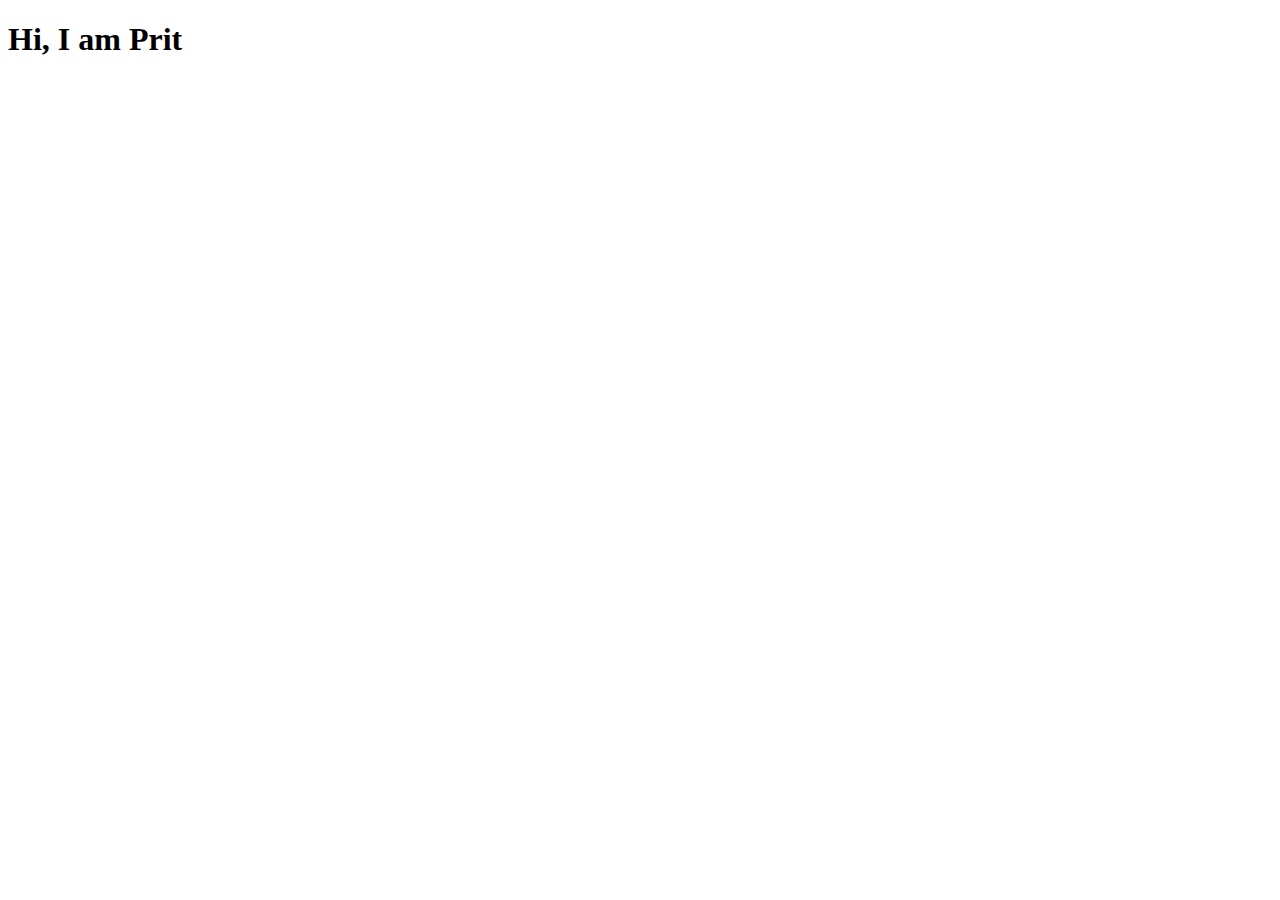
==== index.html @ a270d860 "Initial commit: adding index.html file" ====
<!DOCTYPE html>
<html lang="en">
  <head>
    <meta charset="UTF-8" />
    <meta name="viewport" content="width=device-width, initial-scale=1.0" />
    <title>Prit's Portfolio</title>
  </head>
  <body>
    <h1>Hi, I am Prit</h1>
  </body>
</html>
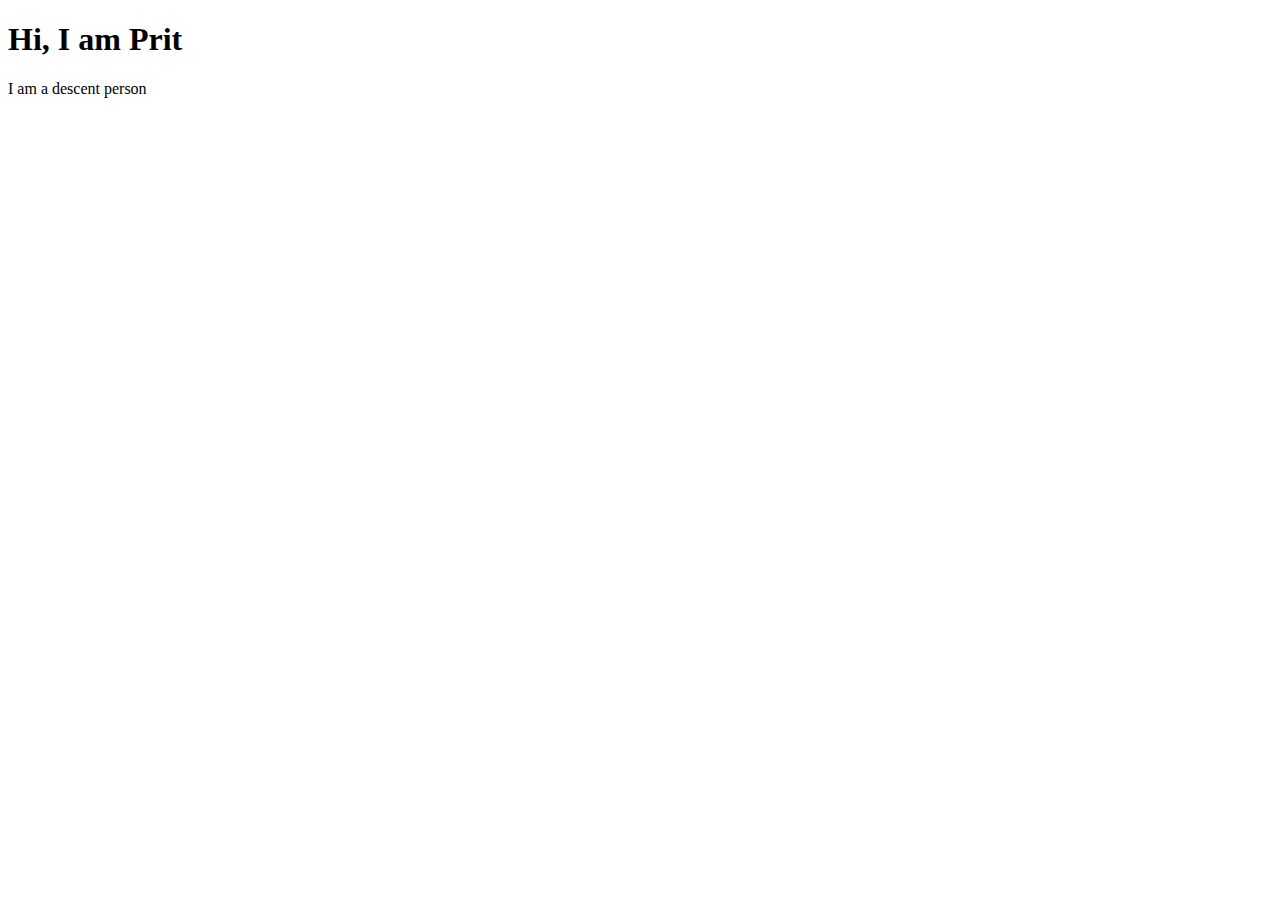
==== commit dc496dcd: "Edit in index.html file" ====
--- a/index.html
+++ b/index.html
@@ -7,5 +7,6 @@
   </head>
   <body>
     <h1>Hi, I am Prit</h1>
+    <p>I am a descent person</p>
   </body>
 </html>
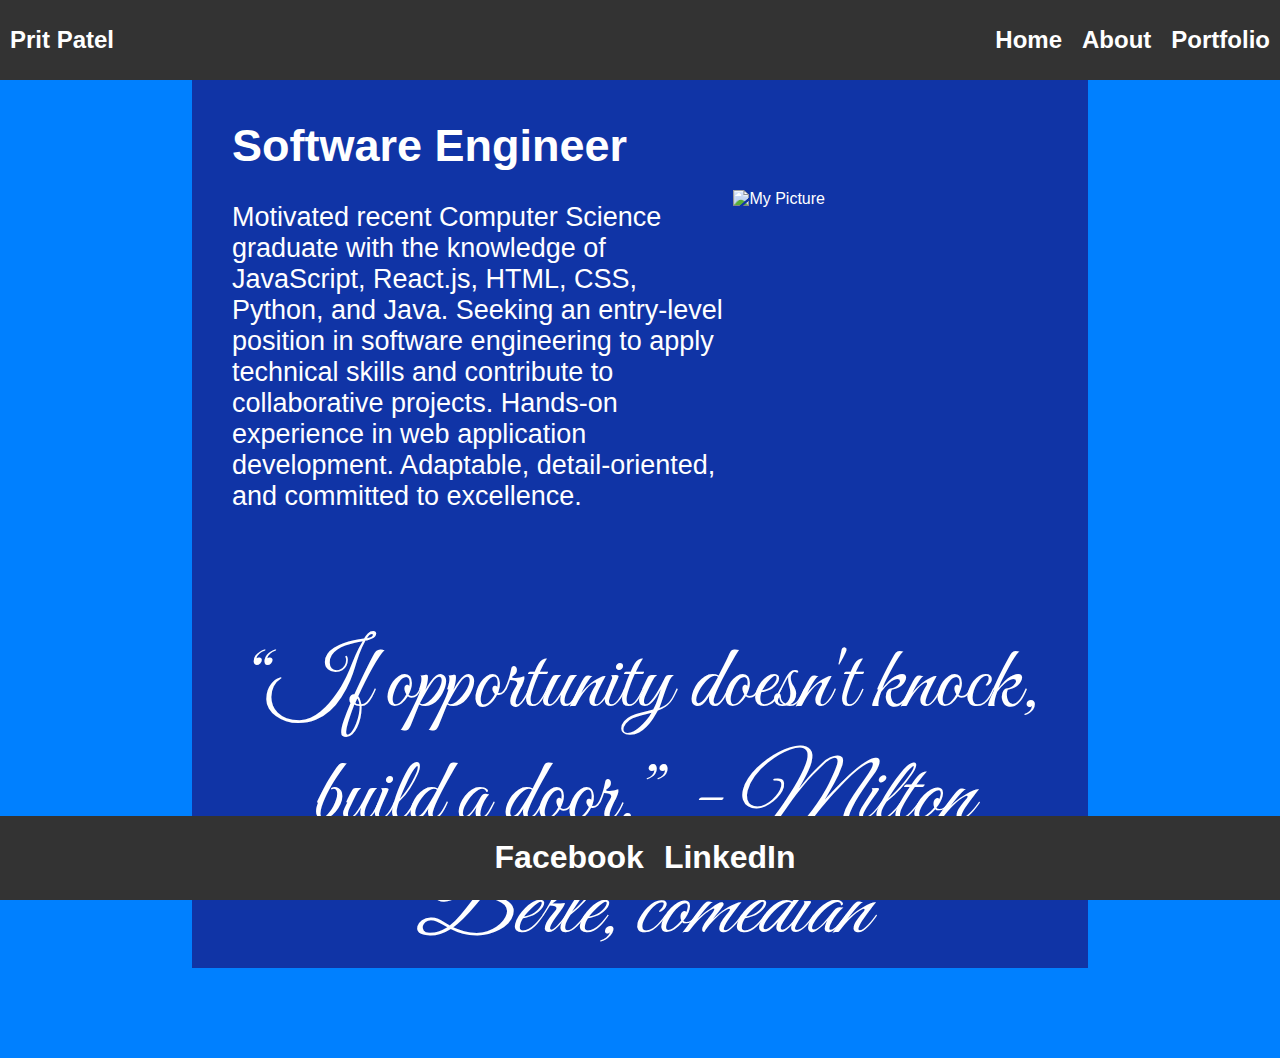
==== commit a74d5ab5: "made changes to to index.html, created and added contents to the about.html, portfolio.html, style.c" ====
--- a/index.html
+++ b/index.html
@@ -4,9 +4,53 @@
     <meta charset="UTF-8" />
     <meta name="viewport" content="width=device-width, initial-scale=1.0" />
     <title>Prit's Portfolio</title>
+    <link rel="stylesheet" href="style.css" />
+    <link
+      href="https://fonts.googleapis.com/css2?family=Great+Vibes&display=swap"
+      rel="stylesheet"
+    />
   </head>
   <body>
-    <h1>Hi, I am Prit</h1>
-    <p>I am a descent person</p>
+    <header>
+      <nav class="navbar">
+        <h2>Prit Patel</h2>
+        <menu>
+          <h2><a href="index.html">Home</a></h2>
+          <h2><a href="about.html">About</a></h2>
+          <h2><a href="portfolio.html">Portfolio</a></h2>
+        </menu>
+      </nav>
+    </header>
+    <main>
+      <div class="main-content">
+        <div class="about-me">
+          <h1>Software Engineer</h1>
+          <p>
+            Motivated recent Computer Science graduate with the knowledge of
+            JavaScript, React.js, HTML, CSS, Python, and Java. Seeking an
+            entry-level position in software engineering to apply technical
+            skills and contribute to collaborative projects. Hands-on experience
+            in web application development. Adaptable, detail-oriented, and
+            committed to excellence.
+          </p>
+        </div>
+        <div class="my-picture">
+          <img src="./assets/IMG_0517.JPG" alt="My Picture" />
+        </div>
+      </div>
+      <div class="quote">
+        <blockquote>
+          <q>If opportunity doesn't knock, build a door.</q>
+          <cite>- Milton Berle, comedian</cite>
+        </blockquote>
+      </div>
+    </main>
+
+    <footer>
+      <h3><a href="http://facebook.com">Facebook</a></h3>
+      <h3>
+        <a href="https://www.linkedin.com/in/prit-patel-485654268/">LinkedIn</a>
+      </h3>
+    </footer>
   </body>
 </html>
--- a/style.css
+++ b/style.css
@@ -0,0 +1,92 @@
+body {
+  font-family: Arial, Helvetica, sans-serif;
+  margin: 0;
+  padding: 0;
+  background-color: #0080ff;
+}
+.navbar {
+  background-color: #333333;
+  display: flex;
+  align-items: center;
+  padding: 10px;
+  position: fixed;
+  box-sizing: border-box;
+  width: 100%;
+  top: 0;
+}
+.navbar h2 {
+  color: white;
+  margin: 0;
+}
+.navbar h2 a {
+  text-decoration: none;
+  color: white;
+}
+.navbar h2 a:hover {
+  text-decoration: underline;
+}
+.navbar menu {
+  display: flex;
+  gap: 20px;
+  margin-left: auto;
+}
+main {
+  padding-top: 90px;
+  width: 70%;
+  margin-left: auto;
+  margin-right: auto;
+  background-color: #1034a6;
+  color: white;
+  margin-bottom: 0;
+}
+main .main-content {
+  display: flex;
+}
+main .about-me {
+  width: 70%;
+  padding-left: 40px;
+  padding-right: 5px;
+  /* background-color: rgb(93, 102, 110); */
+}
+main .main-content .about-me h1 {
+  font-size: 5vh;
+}
+
+main .main-content .about-me p {
+  font-size: 3vh;
+}
+main .my-picture {
+  width: 50%;
+  /* background-color: aqua; */
+  align-content: center;
+}
+main .my-picture img {
+  height: 250px;
+  display: block;
+  margin-left: auto;
+  margin-right: auto;
+}
+.quote {
+  text-align: center;
+  font-family: "Great Vibes", cursive;
+  font-size: 10vh;
+  font-weight: 100;
+}
+footer {
+  background-color: #333333;
+  padding: 5px;
+  display: flex;
+  gap: 20px;
+  position: fixed;
+  bottom: 0;
+  width: 100%;
+  justify-content: center;
+}
+footer a {
+  color: white;
+  font-size: xx-large;
+  text-decoration: none;
+}
+footer a:hover {
+  text-decoration: underline;
+}
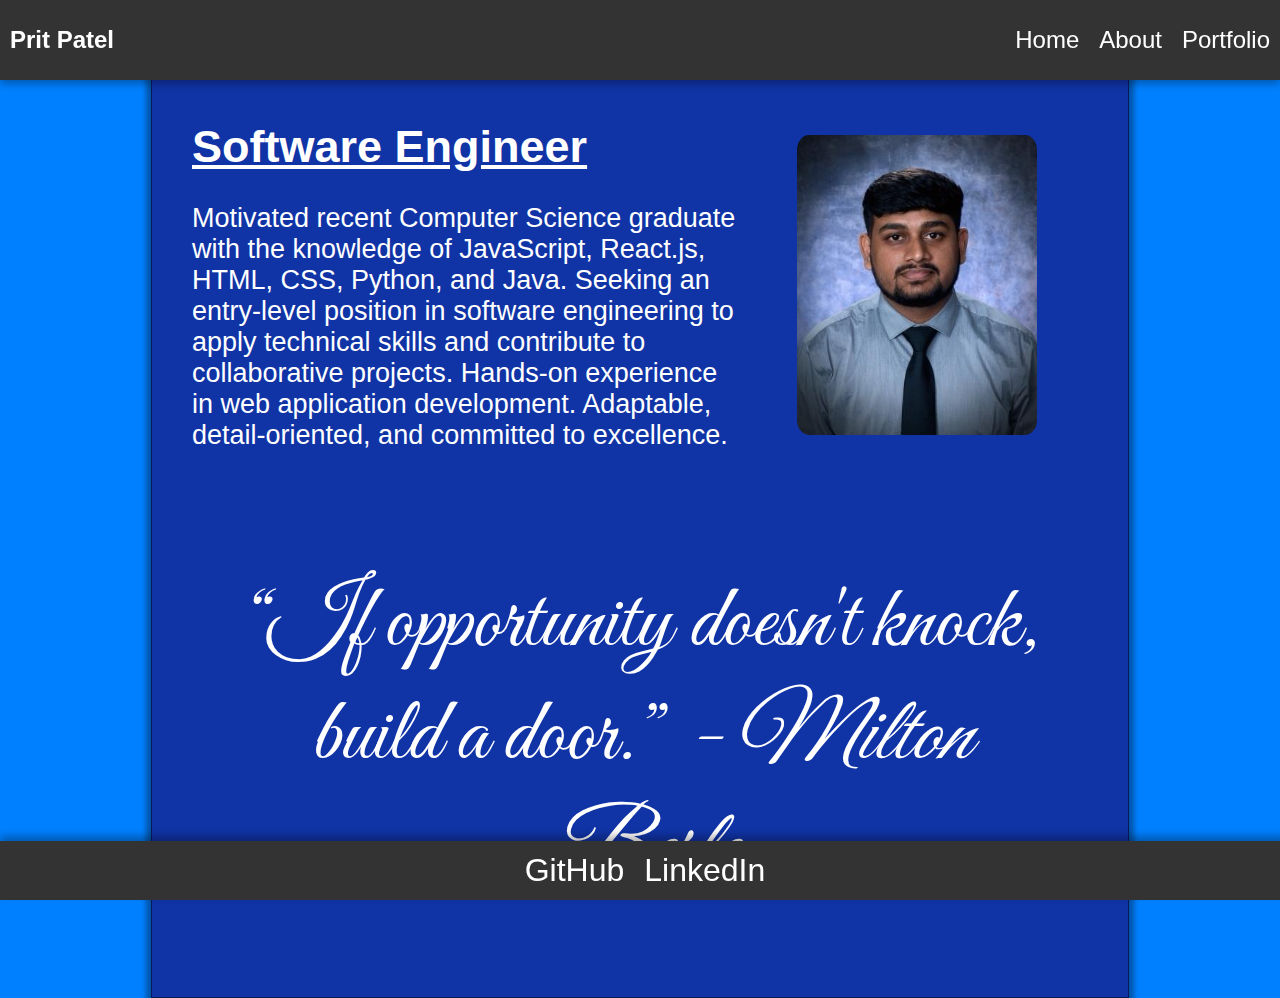
==== commit a0bb30ee: "Edit index.html, about.html, portfolio.html, style.css, added images and a video to the assets folde" ====
--- a/index.html
+++ b/index.html
@@ -9,6 +9,7 @@
       href="https://fonts.googleapis.com/css2?family=Great+Vibes&display=swap"
       rel="stylesheet"
     />
+    <script src="script.js"></script>
   </head>
   <body>
     <header>
@@ -35,21 +36,25 @@
           </p>
         </div>
         <div class="my-picture">
-          <img src="./assets/IMG_0517.JPG" alt="My Picture" />
+          <img src="./assets/my-picture.jpg" alt="My Picture" />
         </div>
       </div>
       <div class="quote">
         <blockquote>
           <q>If opportunity doesn't knock, build a door.</q>
-          <cite>- Milton Berle, comedian</cite>
+          <cite>- Milton Berle</cite>
         </blockquote>
       </div>
     </main>
 
     <footer>
-      <h3><a href="http://facebook.com">Facebook</a></h3>
+      <h3><a href="https://github.com/pdp5" target="_blank">GitHub</a></h3>
       <h3>
-        <a href="https://www.linkedin.com/in/prit-patel-485654268/">LinkedIn</a>
+        <a
+          href="https://www.linkedin.com/in/prit-patel-485654268/"
+          target="_blank"
+          >LinkedIn</a
+        >
       </h3>
     </footer>
   </body>
--- a/style.css
+++ b/style.css
@@ -3,6 +3,9 @@
   margin: 0;
   padding: 0;
   background-color: #0080ff;
+  height: 100%;
+  display: flex;
+  flex-direction: column;
 }
 .navbar {
   background-color: #333333;
@@ -13,6 +16,8 @@
   box-sizing: border-box;
   width: 100%;
   top: 0;
+  /* border-bottom: 2px solid black; */
+  box-shadow: 0px 4px 8px rgba(0, 0, 0, 0.3);
 }
 .navbar h2 {
   color: white;
@@ -30,6 +35,9 @@
   gap: 20px;
   margin-left: auto;
 }
+.navbar menu h2 {
+  font-weight: 100;
+}
 main {
   padding-top: 90px;
   width: 70%;
@@ -37,19 +45,24 @@
   margin-right: auto;
   background-color: #1034a6;
   color: white;
-  margin-bottom: 0;
+  margin-bottom: 0px;
+  box-shadow: 0px 0px 5px 5px rgba(0, 0, 0, 0.34);
+  padding-bottom: 0;
+  border: 1px solid rgba(0, 0, 0, 0.467);
+  padding: 90px 40px 0 40px;
 }
 main .main-content {
   display: flex;
 }
 main .about-me {
-  width: 70%;
-  padding-left: 40px;
+  width: 80%;
+  /* padding-left: 40px; */
   padding-right: 5px;
   /* background-color: rgb(93, 102, 110); */
 }
 main .main-content .about-me h1 {
   font-size: 5vh;
+  text-decoration: underline;
 }
 
 main .main-content .about-me p {
@@ -61,10 +74,11 @@
   align-content: center;
 }
 main .my-picture img {
-  height: 250px;
+  height: 300px;
   display: block;
   margin-left: auto;
   margin-right: auto;
+  border-radius: 5%;
 }
 .quote {
   text-align: center;
@@ -74,13 +88,18 @@
 }
 footer {
   background-color: #333333;
-  padding: 5px;
+  padding: 2px 5px;
   display: flex;
   gap: 20px;
   position: fixed;
   bottom: 0;
   width: 100%;
   justify-content: center;
+  box-shadow: 0px -5px 8px rgba(0, 0, 0, 0.3);
+}
+footer h3 {
+  font-weight: 100;
+  font-size: 1vh;
 }
 footer a {
   color: white;
@@ -90,3 +109,90 @@
 footer a:hover {
   text-decoration: underline;
 }
+/*About page styling*/
+main .about-page-header h1 {
+  text-align: center;
+  text-decoration: underline;
+}
+main .volleyball,
+main .music {
+  margin-top: 30px;
+}
+main .music {
+  margin-bottom: 100px;
+}
+main .volleyball .volleyball-detail-picture-container,
+main .music .music-detail-picture-container {
+  display: flex;
+  margin-bottom: 30px;
+}
+main .volleyball .volleyball-detail-picture-container .volleyball-detail,
+main .music .music-detail-picture-container .music-detail {
+  width: 70%;
+  margin-right: 20px;
+  font-size: larger;
+}
+main .volleyball .volleyball-detail-picture-container .volleyball-picture,
+main .music .music-detail-picture-container .music-picture {
+  margin: 0 auto;
+  /* background-color: #fafafa; */
+}
+main .volleyball .volleyball-detail-picture-container .volleyball-picture img,
+main .music .music-detail-picture-container .music-picture img {
+  height: 200px;
+}
+main .music .music-detail-picture-container .music-picture img {
+  width: 350px;
+}
+/*Portfolio Page Styling*/
+main .portfolio-page-header h1 {
+  text-align: center;
+  text-decoration: underline;
+}
+main .project-1,
+main .project-2,
+main .project-3 {
+  background-color: #fafafa;
+  color: black;
+  padding: 10px;
+  margin: 30px 30px;
+}
+main .project-3 {
+  margin-bottom: 100px;
+}
+main .project-1 h2,
+main .project-2 h2,
+main .project-3 h2 {
+  margin: auto;
+  font-size: xx-large;
+}
+main .project-1 .project-info-video-container,
+main .project-2 .project-2-info-picture-container,
+main .project-3 .project-3-info-picture-container {
+  display: flex;
+}
+main .project-1 .project-info-video-container .info,
+main .project-2 .project-2-info-picture-container .info,
+main .project-3 .project-3-info-picture-container .info {
+  /* background-color: aqua; */
+  width: 80%;
+  margin-right: 10px;
+  font-size: large;
+}
+main .project-1 .project-info-video-container .info ul li,
+main .project-2 .project-2-info-picture-container .info ul li,
+main .project-3 .project-3-info-picture-container .info ul li {
+  margin-bottom: 10px;
+}
+main .project-1 .project-info-video-container .project-1-demo-video,
+main .project-2 .project-2-info-picture-container .project-2-picture,
+main .project-3 .project-3-info-picture-container .project-3-picture {
+  /* background-color: rgb(53, 76, 76); */
+  margin: auto 0;
+}
+main .project-1 .project-1-demo-video video,
+main .project-2 .project-2-info-picture-container .project-2-picture img,
+main .project-3 .project-3-info-picture-container .project-3-picture img {
+  height: 200px;
+  border-radius: 10px;
+}
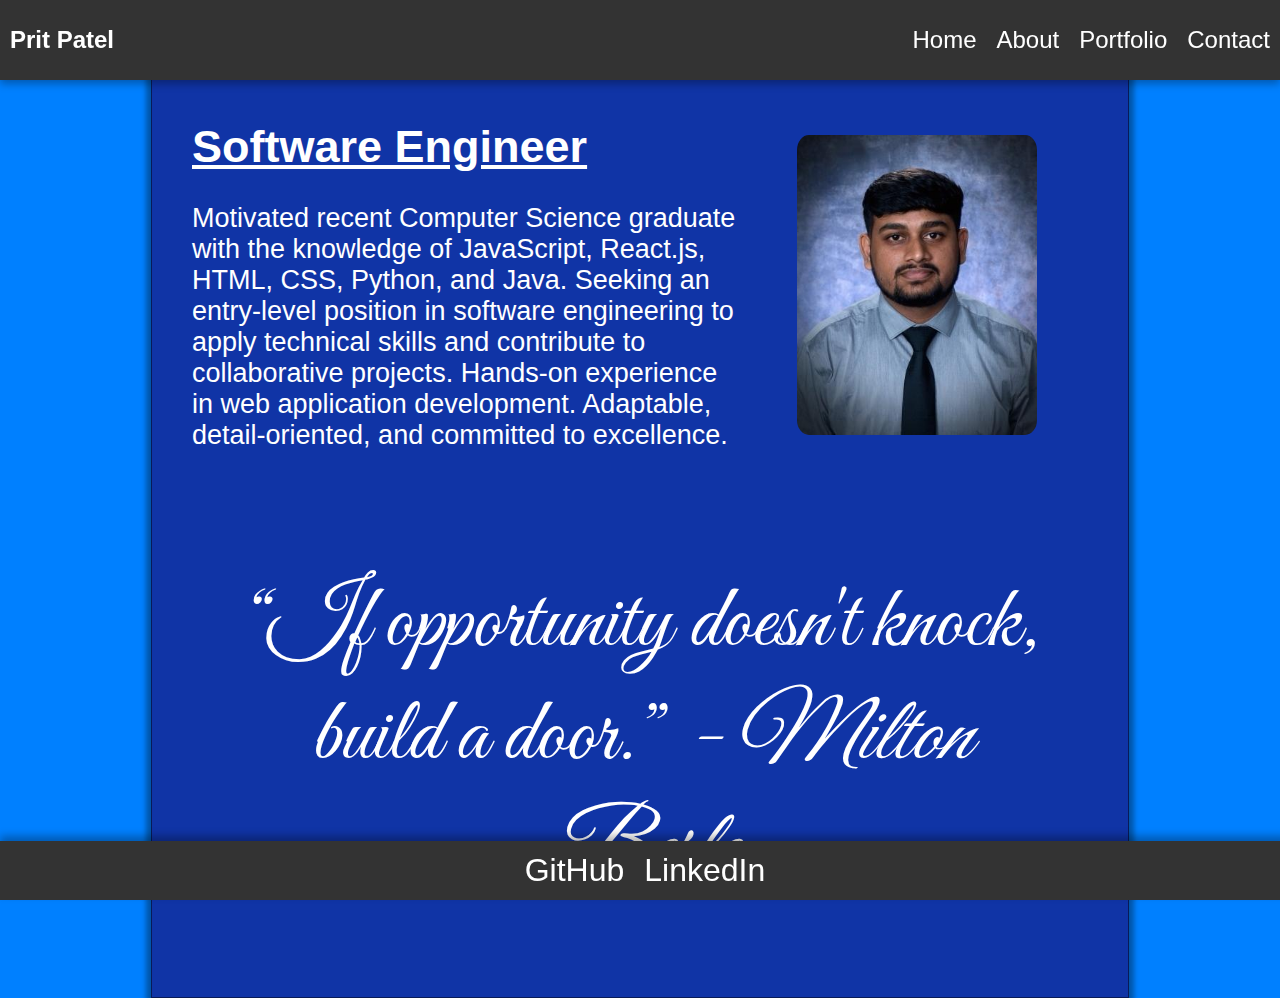
==== commit 035b2102: "Created contact.html, success.html, javascript.js, success.js and edited them, also modified style.c" ====
--- a/index.html
+++ b/index.html
@@ -19,6 +19,7 @@
           <h2><a href="index.html">Home</a></h2>
           <h2><a href="about.html">About</a></h2>
           <h2><a href="portfolio.html">Portfolio</a></h2>
+          <h2><a href="contact.html">Contact</a></h2>
         </menu>
       </nav>
     </header>
--- a/style.css
+++ b/style.css
@@ -40,7 +40,7 @@
 }
 main {
   padding-top: 90px;
-  width: 70%;
+  max-width: 70%;
   margin-left: auto;
   margin-right: auto;
   background-color: #1034a6;
@@ -196,3 +196,62 @@
   height: 200px;
   border-radius: 10px;
 }
+
+/* Contact Page Styling */
+#form {
+  /* height: 100px; */
+  display: flex;
+  flex-direction: column;
+  padding: 40px 40px;
+  /* height: 100vh; */
+  width: 1000px;
+  /* background-color: aqua; */
+  background: rgba(239, 218, 218, 0.8);
+  max-width: 80%;
+  margin: 50px auto;
+  border: solid 2px black;
+  border-radius: 10px;
+}
+#form label {
+  font-size: 25px;
+  margin: 10px 0;
+  color: black;
+}
+#form input,
+#form textarea {
+  font-size: 20px;
+  padding: 5px 10px;
+  border: solid 2px black;
+  transition: border 0.1s ease;
+}
+#form textarea {
+  max-width: 100%;
+}
+#form textarea:hover,
+#form input:hover {
+  border: double 5px green;
+}
+#form button {
+  margin: 10px auto;
+  margin-top: 30px;
+  font-size: 25px;
+  border: solid 2px black;
+  border-radius: 10px;
+  padding: 10px;
+  cursor: pointer;
+}
+#form button:hover {
+  background-color: aqua;
+  transform: scale(1.1);
+  font-weight: 500;
+  color: black;
+  border: double 4px black;
+}
+/* success page styling */
+main .success-heading {
+  /* background-color: #fafafa; */
+  height: 78vh;
+  width: 1000px;
+  text-align: center;
+  font-size: 7vh;
+}
